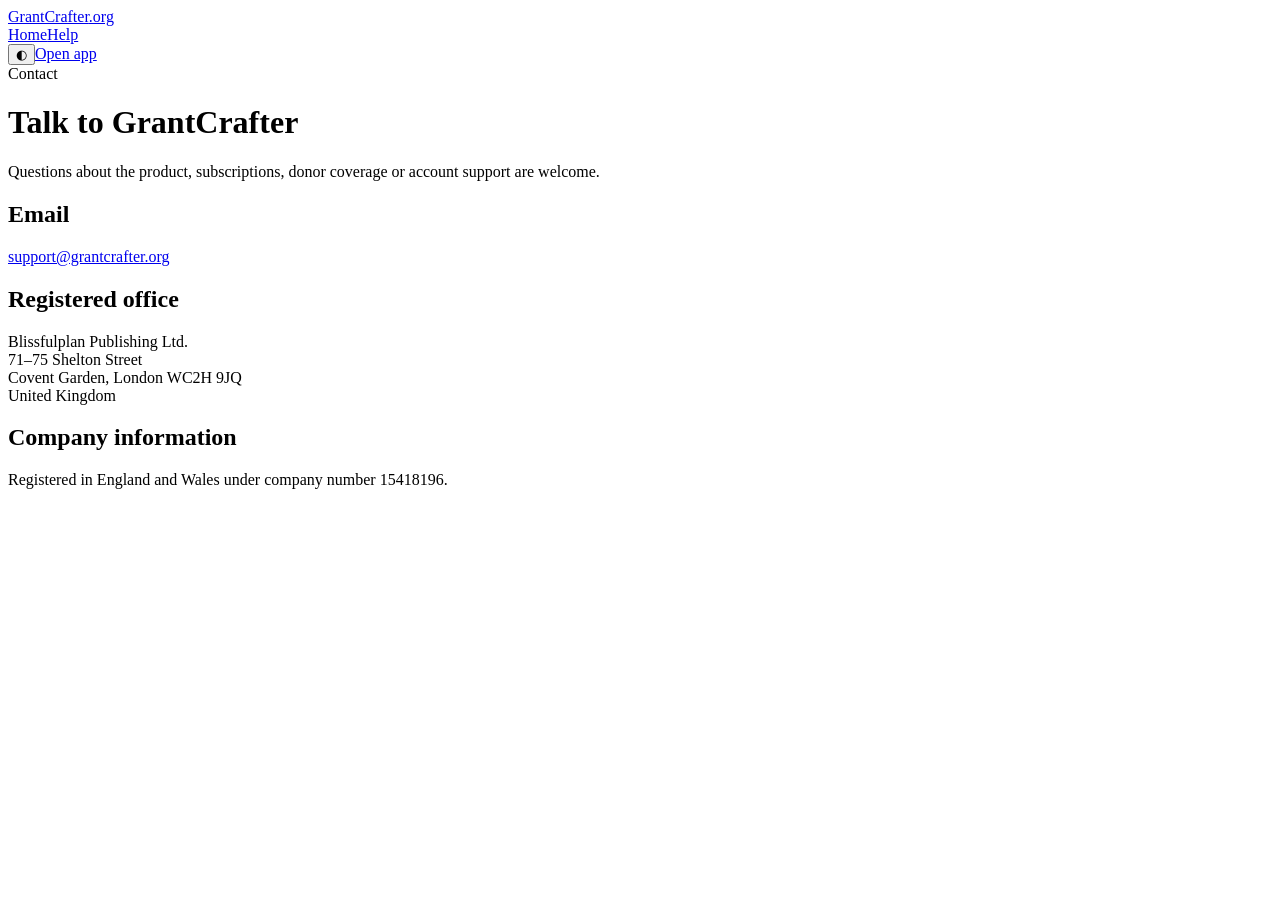
==== public/contact/index.html @ 62bf865d "feat: launch GrantCrafter marketing site" ====
<!doctype html><html lang="en"><head><meta charset="utf-8"><meta name="viewport" content="width=device-width,initial-scale=1"><title>Contact — GrantCrafter</title><link rel="stylesheet" href="/styles.css"><script src="/site.js" defer></script></head><body><header class="nav"><div class="wrap"><a class="brand" href="/">GrantCrafter<span>.org</span></a><nav class="links"><a href="/">Home</a><a href="/help/">Help</a></nav><button class="theme" data-theme>◐</button><a class="btn primary" href="https://app.grantcrafter.org/login">Open app</a></div></header><main class="wrap content"><div class="eyebrow">Contact</div><h1>Talk to GrantCrafter</h1><p class="lead">Questions about the product, subscriptions, donor coverage or account support are welcome.</p><div class="grid"><section class="card"><h2>Email</h2><p><a href="mailto:support@grantcrafter.org">support@grantcrafter.org</a></p></section><section class="card"><h2>Registered office</h2><p class="muted">Blissfulplan Publishing Ltd.<br>71–75 Shelton Street<br>Covent Garden, London WC2H 9JQ<br>United Kingdom</p></section></div><h2>Company information</h2><p class="muted">Registered in England and Wales under company number 15418196.</p></main></body></html>
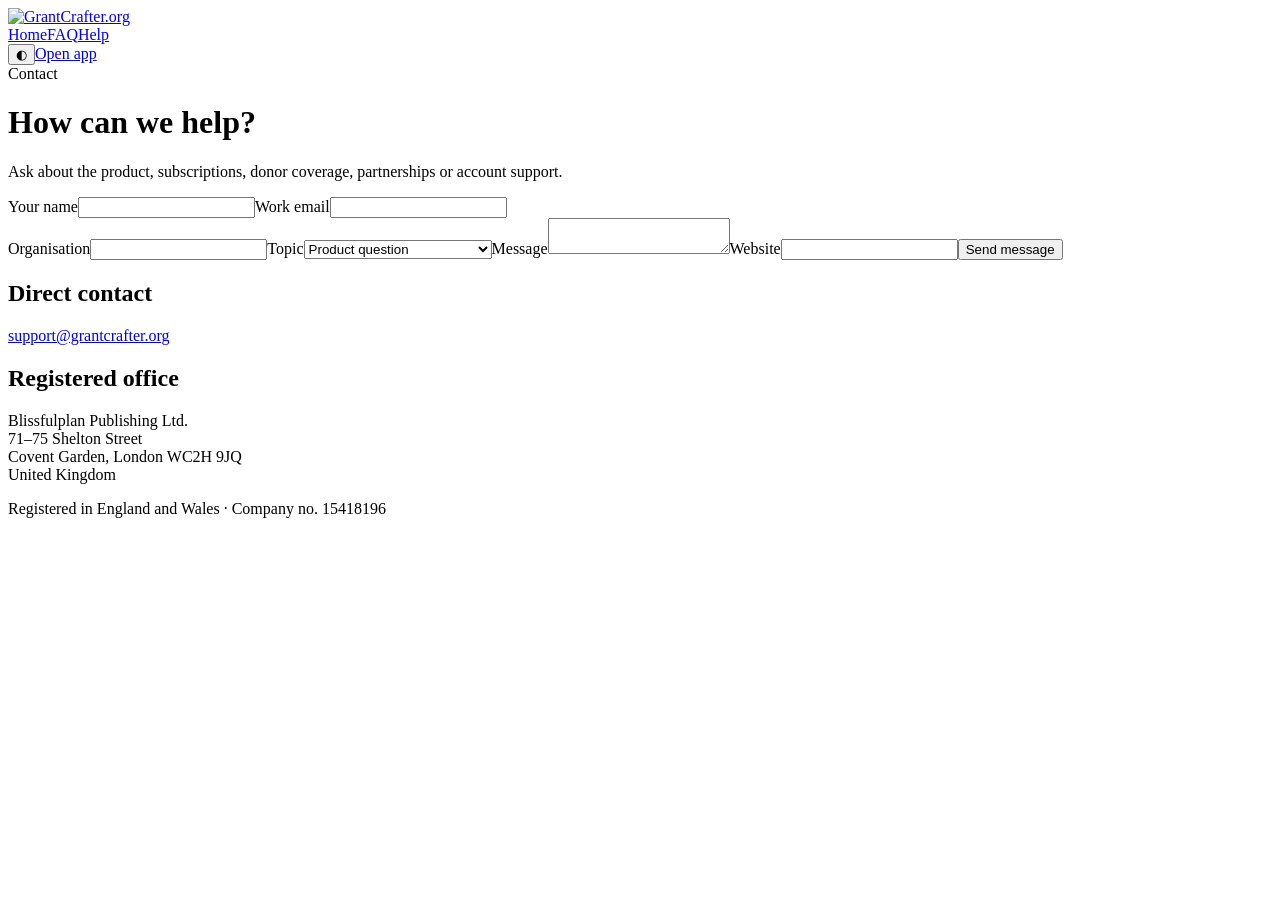
==== commit c6eadf2b: "feat: refresh marketing site and pricing" ====
--- a/public/contact/index.html
+++ b/public/contact/index.html
@@ -1 +1 @@
-<!doctype html><html lang="en"><head><meta charset="utf-8"><meta name="viewport" content="width=device-width,initial-scale=1"><title>Contact — GrantCrafter</title><link rel="stylesheet" href="/styles.css"><script src="/site.js" defer></script></head><body><header class="nav"><div class="wrap"><a class="brand" href="/">GrantCrafter<span>.org</span></a><nav class="links"><a href="/">Home</a><a href="/help/">Help</a></nav><button class="theme" data-theme>◐</button><a class="btn primary" href="https://app.grantcrafter.org/login">Open app</a></div></header><main class="wrap content"><div class="eyebrow">Contact</div><h1>Talk to GrantCrafter</h1><p class="lead">Questions about the product, subscriptions, donor coverage or account support are welcome.</p><div class="grid"><section class="card"><h2>Email</h2><p><a href="mailto:support@grantcrafter.org">support@grantcrafter.org</a></p></section><section class="card"><h2>Registered office</h2><p class="muted">Blissfulplan Publishing Ltd.<br>71–75 Shelton Street<br>Covent Garden, London WC2H 9JQ<br>United Kingdom</p></section></div><h2>Company information</h2><p class="muted">Registered in England and Wales under company number 15418196.</p></main></body></html>
+<!doctype html><html lang="en"><head><meta charset="utf-8"><meta name="viewport" content="width=device-width,initial-scale=1"><title>Contact — GrantCrafter</title><meta name="description" content="Contact GrantCrafter support, sales or partnerships."><link rel="icon" href="/favicon.svg"><link rel="stylesheet" href="/styles.css"><script src="/site.js" defer></script></head><body><header class="nav"><div class="wrap"><a class="brand" href="/"><img src="/logo.svg" alt="GrantCrafter.org"></a><nav class="links"><a href="/">Home</a><a href="/faq/">FAQ</a><a href="/help/">Help</a></nav><button class="theme" data-theme>◐</button><a class="btn primary" href="https://app.grantcrafter.org/login">Open app</a></div></header><main class="wrap content"><div class="eyebrow">Contact</div><h1>How can we help?</h1><p class="lead">Ask about the product, subscriptions, donor coverage, partnerships or account support.</p><div class="grid"><section class="card"><form class="form" data-contact-form><div class="form-grid"><label>Your name<input name="name" required minlength="2" maxlength="100" autocomplete="name"></label><label>Work email<input name="email" type="email" required maxlength="254" autocomplete="email"></label></div><label>Organisation<input name="organization" maxlength="160" autocomplete="organization"></label><label>Topic<select name="subject" required><option>Product question</option><option>Account support</option><option>Subscription and billing</option><option>Donor source or partnership</option><option>Enterprise enquiry</option></select></label><label>Message<textarea name="message" required minlength="20" maxlength="5000"></textarea></label><label class="hp" aria-hidden="true">Website<input name="website" tabindex="-1" autocomplete="off"></label><button class="btn primary" type="submit">Send message</button><p class="form-status" data-form-status aria-live="polite"></p></form></section><aside class="card"><h2>Direct contact</h2><p><a href="mailto:support@grantcrafter.org">support@grantcrafter.org</a></p><h2>Registered office</h2><p class="muted">Blissfulplan Publishing Ltd.<br>71–75 Shelton Street<br>Covent Garden, London WC2H 9JQ<br>United Kingdom</p><p class="small">Registered in England and Wales · Company no. 15418196</p></aside></div></main></body></html>
